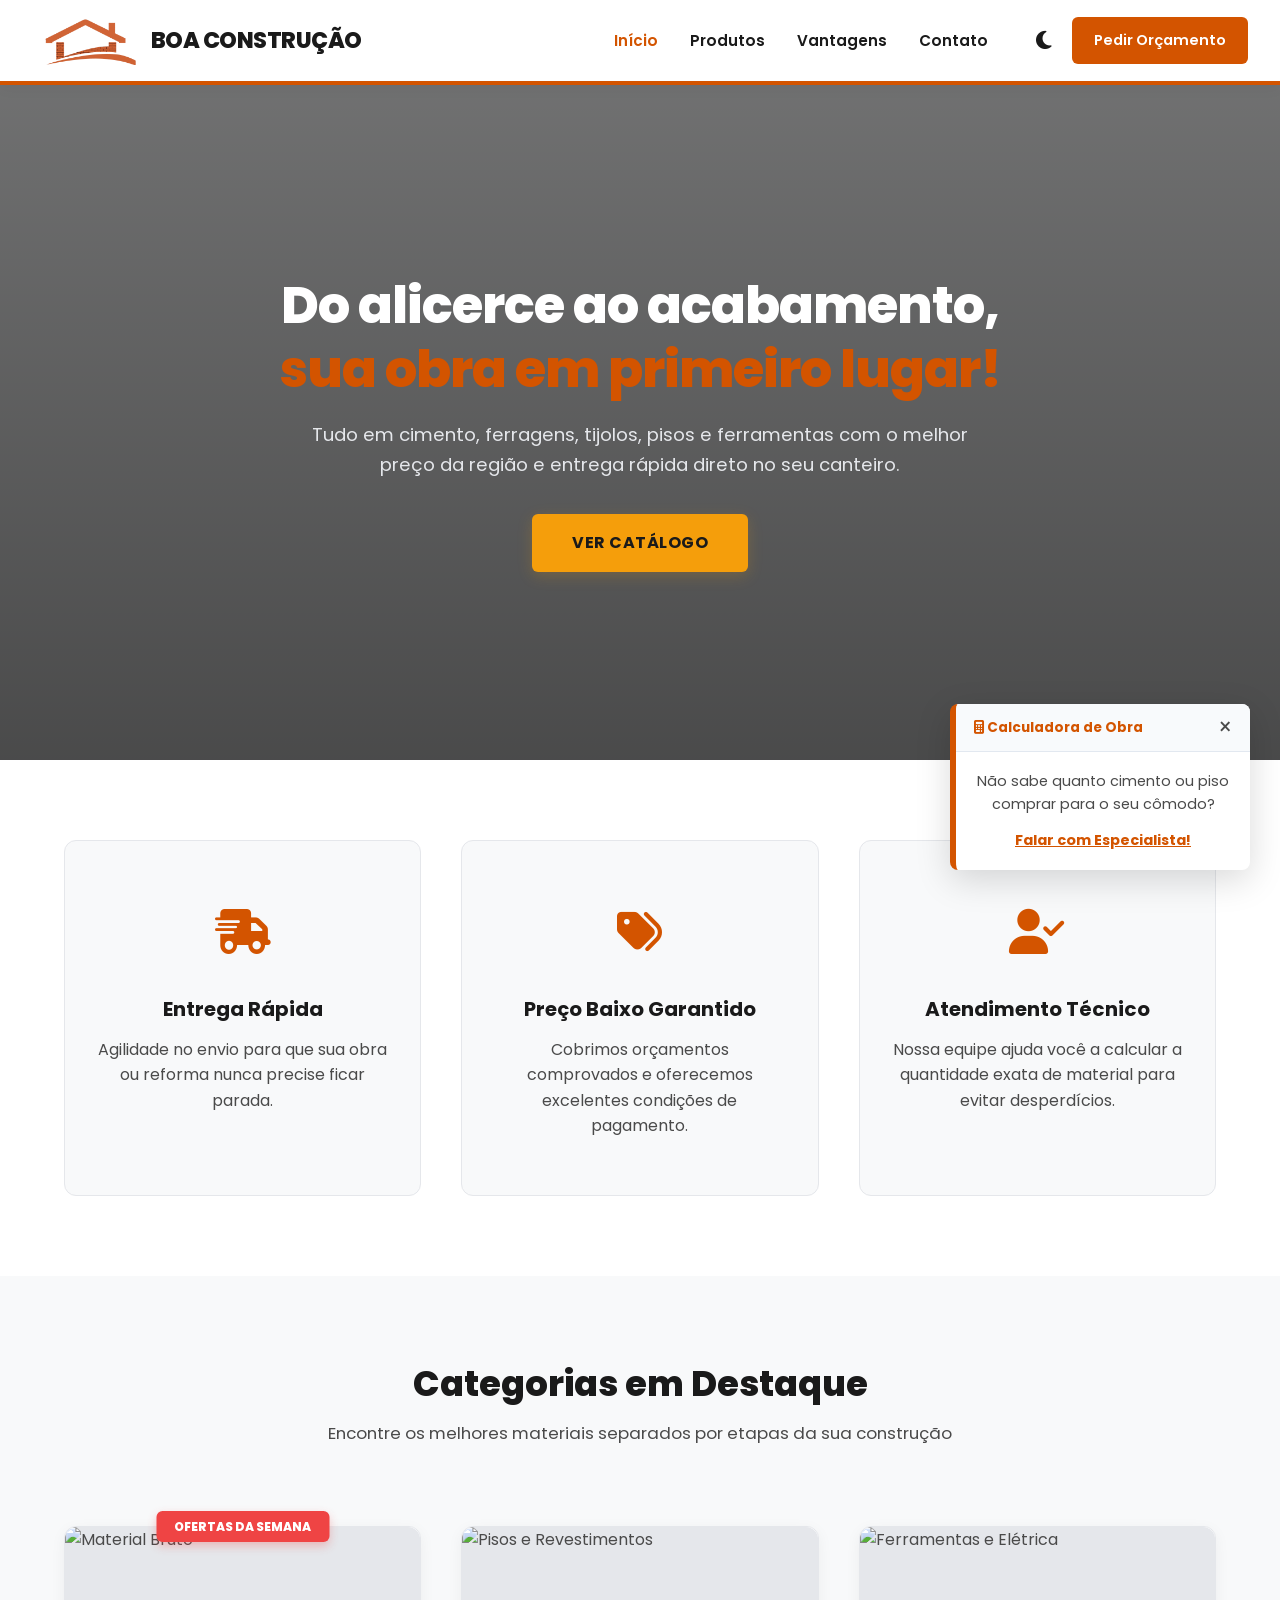
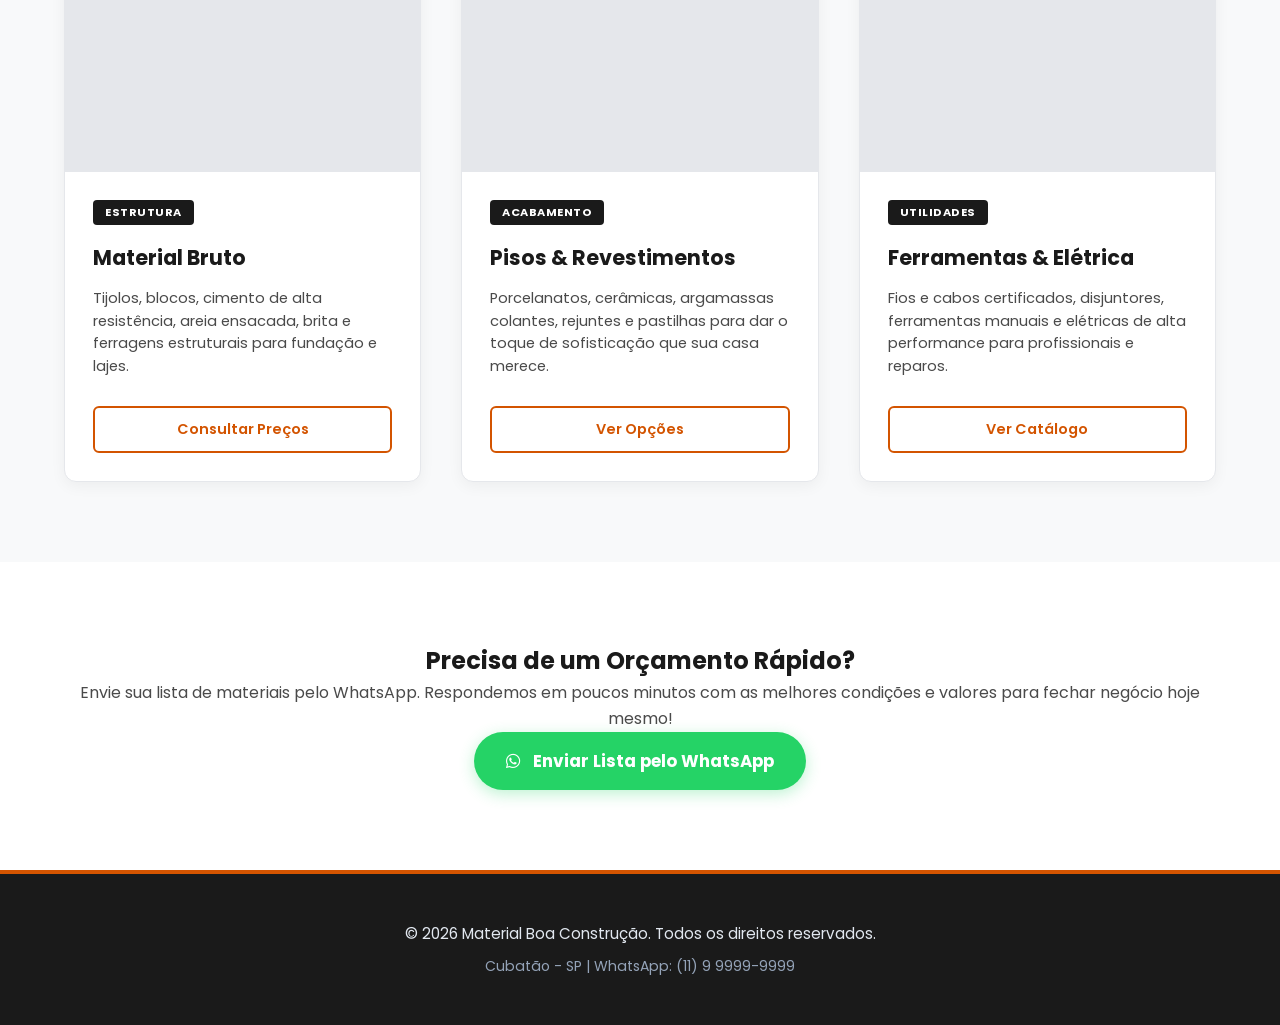
==== index.html @ e289306d "inicio projeto" ====
<!DOCTYPE html>
<html lang="pt-br">
<head>
    <link rel="icon" type="image/png" href="img/logo.png">
    <meta charset="UTF-8">
    <meta name="viewport" content="width=device-width, initial-scale=1.0">
    <title>Material Boa Construção - Tudo para sua Obra</title>
    
    <link href="https://fonts.googleapis.com/css2?family=Poppins:wght@300;400;600;700;800&display=swap" rel="stylesheet">
    <link rel="stylesheet" href="https://cdnjs.cloudflare.com/ajax/libs/font-awesome/6.4.0/css/all.min.css">
    <link rel="stylesheet" href="style.css">
</head>
<body>

    <header class="header-milenio">
        <div class="logo-container">
            <img src="img/logo.png" alt="Material Boa Construção"> 
            <span class="logo-text">Boa Construção</span>
        </div>

        <button class="menu-toggle" id="btnMenu" aria-label="Abrir menu">
            <i class="fa-solid fa-bars"></i>
        </button>

        <nav class="nav-menu" id="navMenu">
            <ul>
                <li><a href="index.html" class="active-link">Início</a></li>
                <li><a href="loja.html">Produtos</a></li>
                <li><a href="#vantagens">Vantagens</a></li>
                <li><a href="#contato">Contato</a></li>
            </ul>
            <div class="nav-buttons">
    <button id="btnDarkMode" class="btn-dark-mode" aria-label="Alternar Modo Escuro">
        <i class="fa-solid fa-moon"></i>
    </button>
    
    <a href="#contato" class="btn-nav" id="btnNavDinamico">Pedir Orçamento</a>
</div>
        </nav>
    </header>

    <main>
        <section class="hero hero-home">
            <div class="overlay"></div>
            <div class="hero-content container">
                <h1>Do alicerce ao acabamento, <br><span>sua obra em primeiro lugar!</span></h1>
                <p>Tudo em cimento, ferragens, tijolos, pisos e ferramentas com o melhor preço da região e entrega rápida direto no seu canteiro.</p>
                <a href="#produtos" class="btn-hero">Ver Catálogo</a>
            </div>
        </section>

        <section id="vantagens" class="features">
            <div class="container">
                <div class="features-grid">
                    <div class="feature-card">
                        <div class="icon"><i class="fa-solid fa-truck-fast"></i></div>
                        <h3>Entrega Rápida</h3>
                        <p>Agilidade no envio para que sua obra ou reforma nunca precise ficar parada.</p>
                    </div>
                    <div class="feature-card">
                        <div class="icon"><i class="fa-solid fa-tags"></i></div>
                        <h3>Preço Baixo Garantido</h3>
                        <p>Cobrimos orçamentos comprovados e oferecemos excelentes condições de pagamento.</p>
                    </div>
                    <div class="feature-card">
                        <div class="icon"><i class="fa-solid fa-user-check"></i></div>
                        <h3>Atendimento Técnico</h3>
                        <p>Nossa equipe ajuda você a calcular a quantidade exata de material para evitar desperdícios.</p>
                    </div>
                </div>
            </div>
        </section>

        <section id="produtos" class="courses">
            <div class="container">
                <div class="section-title">
                    <h2>Categorias em Destaque</h2>
                    <p>Encontre os melhores materiais separados por etapas da sua construção</p>
                </div>

                <div class="courses-grid">
                    <div class="course-card">
                        <span class="badge-highlight">Ofertas da Semana</span>
                        <div class="card-image">
                            <img src="https://images.unsplash.com/photo-1589939705384-5185137a7f0f?auto=format&fit=crop&w=800&q=80" alt="Material Bruto">
                        </div>
                        <div class="card-content">
                            <span class="tag">Estrutura</span>
                            <h3>Material Bruto</h3>
                            <p>Tijolos, blocos, cimento de alta resistência, areia ensacada, brita e ferragens estruturais para fundação e lajes.</p>
                            <a href="#contato" class="btn-outline-blue">Consultar Preços</a>
                            <div class="course-actions">
                            </div>
                        </div>
                    </div>

                    <div class="course-card">
                        <div class="card-image">
                            <img src="https://images.unsplash.com/photo-1584622650111-993a426fbf0a?auto=format&fit=crop&w=800&q=80" alt="Pisos e Revestimentos">
                        </div>
                        <div class="card-content">
                            <span class="tag">Acabamento</span>
                            <h3>Pisos & Revestimentos</h3>
                            <p>Porcelanatos, cerâmicas, argamassas colantes, rejuntes e pastilhas para dar o toque de sofisticação que sua casa merece.</p>
                            <a href="#contato" class="btn-outline-blue">Ver Opções</a>
                            <div class="course-actions">
                            </div>
                        </div>
                    </div>

                    <div class="course-card">
                        <div class="card-image">
                            <img src="https://images.unsplash.com/photo-1581166397057-235af2b3c6dd?auto=format&fit=crop&w=800&q=80" alt="Ferramentas e Elétrica">
                        </div>
                        <div class="card-content">
                            <span class="tag">Utilidades</span>
                            <h3>Ferramentas & Elétrica</h3>
                            <p>Fios e cabos certificados, disjuntores, ferramentas manuais e elétricas de alta performance para profissionais e reparos.</p>
                            <a href="#contato" class="btn-outline-blue">Ver Catálogo</a>
                            <div class="course-actions">
                            </div>
                        </div>
                    </div>
                </div>
            </div>
        </section>

        <section id="contato" class="cta-section">
            <div class="container">
                <h2>Precisa de um Orçamento Rápido?</h2>
                <p>Envie sua lista de materiais pelo WhatsApp. Respondemos em poucos minutos com as melhores condições e valores para fechar negócio hoje mesmo!</p>
                <a href="https://wa.me/5581979020121" class="btn-whatsapp" target="_blank">
                    <i class="fa-brands fa-whatsapp"></i> Enviar Lista pelo WhatsApp 
                </a>
            </div>
        </section>
    </main>

    <footer>
        <div class="container">
            <p>&copy; 2026 Material Boa Construção. Todos os direitos reservados.</p>
            <p class="contact-info">Cubatão - SP | WhatsApp: (11) 9 9999-9999</p>
        </div>

        <div id="cardVocacional" class="notificacao-lateral">
            <div class="notificacao-header">
                <span><i class="fa-solid fa-calculator"></i> Calculadora de Obra</span>
                <button type="button" id="btnFecharNotificacao" onclick="document.getElementById('cardVocacional').style.display='none'">&times;</button>
            </div>
            <div class="notificacao-body">
                <p>Não sabe quanto cimento ou piso comprar para o seu cômodo?</p>
                <a href="#" class="btn-vocacional-link">Falar com Especialista!</a>
            </div>
        </div>
    </footer>

    <div id="loginModal" class="modal">
        <div class="modal-content">
            <span class="close-btn" onclick="document.getElementById('loginModal').style.display='none'">&times;</span>
            <h2>Área do Cliente / Vendedor</h2>
            <input type="text" placeholder="Usuário ou CPF">
            <input type="password" placeholder="Senha">
            <button type="button">Entrar</button>
        </div>
    </div>

    <script src="script.js"></script>
    <script>
        // Mantém o efeito visual de animação ao rolar a página
        const observer = new IntersectionObserver((entries) => {
            entries.forEach(entry => {
                if (entry.isIntersecting) {
                    entry.target.classList.add('visible');
                }
            });
        });

        document.querySelectorAll('.course-card, .feature-card').forEach((el) => {
            el.classList.add('fade-in');
            observer.observe(el);
        });
    </script>
</body>
</html>
---- style.css ----
/* ==========================================================================
   MATERIAL BOA CONSTRUÇÃO - ESTILOS OFICIAIS (TOTALMENTE REESTRUTURADO)
   ========================================================================== */

/* --- 1. VARIÁVEIS DE AMBIENTE E PALETA DE CORES --- */
:root {
    --cor-primaria: #D35400;         /* Laranja Tijolo / Telha */
    --cor-primaria-hover: #A04000;   /* Laranja Escuro para transições */
    --cor-secundaria: #1A1A1A;       /* Preto Carvão para títulos e destaque */
    --cor-fundo: #F8F9FA;            /* Cinza Textura Suave para o fundo */
    --cor-texto: #4A4A4A;            /* Cinza Grafite para legibilidade de leitura */
    --cor-branca: #FFFFFF;
    --cor-destaque: #F59E0B;         /* Amarelo Ouro para alertas/promoções */
    --cor-sucesso: #25D366;          /* Verde Oficial do WhatsApp */
    --cor-sucesso-hover: #1EBE5D;
    --sombra-suave: 0 4px 15px rgba(0, 0, 0, 0.05);
    --sombra-forte: 0 10px 30px rgba(0, 0, 0, 0.12);
    --transicao: all 0.3s cubic-bezier(0.25, 0.8, 0.25, 1);
}

/* --- 2. RESET TOTAL E PADRÕES BASE --- */
* {
    margin: 0;
    padding: 0;
    box-sizing: border-box;
    font-family: 'Poppins', sans-serif;
}

html {
    scroll-behavior: smooth;
}

body {
    background-color: var(--cor-fundo);
    color: var(--cor-texto);
    line-height: 1.6;
    display: flex;
    flex-direction: column;
    min-height: 100vh;
}

main {
    flex: 1 0 auto;
}

.container {
    max-width: 1200px;
    margin: 0 auto;
    padding: 0 24px;
    position: relative;
    width: 100%;
}

a {
    text-decoration: none;
    transition: var(--transicao);
}

ul {
    list-style: none;
}

h1, h2, h3, h4 {
    color: var(--cor-secundaria);
    font-weight: 700;
}

img {
    max-width: 100%;
    height: auto;
    display: block;
}

/* --- 3. ESTRUTURA DO CABEÇALHO (HEADER & NAV) --- */
header, .header-milenio {
    background-color: var(--cor-branca);
    position: sticky;
    top: 0;
    z-index: 1000;
    box-shadow: 0 2px 15px rgba(0, 0, 0, 0.05);
    width: 100%;
    border-bottom: 4px solid var(--cor-primaria);
    display: flex;
    justify-content: space-between;
    align-items: center;
    padding: 0.75rem 2rem;
    min-height: 85px;
    transition: var(--transicao);
}

.logo-container, .logo {
    display: flex;
    align-items: center;
    gap: 12px;
    font-size: 1.4rem;
    font-weight: 800;
    color: var(--cor-secundaria);
    text-transform: uppercase;
    letter-spacing: -0.5px;
}

.logo-container img, .logo img {
    height: 50px;
    width: auto;
    object-fit: contain;
}

.nav-menu {
    display: flex;
    align-items: center;
    gap: 2.5rem;
}

.nav-menu ul {
    display: flex;
    gap: 32px;
    align-items: center;
}

.nav-menu ul a {
    color: var(--cor-secundaria);
    font-weight: 600;
    font-size: 0.95rem;
    position: relative;
    padding: 4px 0;
}

.nav-menu ul a:hover, 
.nav-menu ul a.active-link {
    color: var(--cor-primaria);
}

/* --- 4. BOTÕES E COMPONENTES DE INTERAÇÃO --- */
.nav-buttons {
    display: flex;
    gap: 12px;
    align-items: center;
}

/* Botão Alternar Modo Escuro */
.btn-dark-mode {
    background: none;
    border: none;
    color: var(--cor-secundaria);
    font-size: 1.3rem;
    cursor: pointer;
    padding: 8px;
    border-radius: 50%;
    display: flex;
    align-items: center;
    justify-content: center;
    transition: var(--transicao);
}

.btn-dark-mode:hover {
    color: var(--cor-primaria);
    background-color: rgba(0, 0, 0, 0.05);
    transform: scale(1.1);
}

/* Botão Conta do Utilizador (Compatível com classes antigas) */
.btn-aluno, .btn-outline-blue, .btn-outline {
    border: 2px solid var(--cor-primaria);
    color: var(--cor-primaria) !important;
    background-color: transparent;
    padding: 10px 20px;
    border-radius: 6px;
    font-weight: 600;
    font-size: 0.9rem;
    cursor: pointer;
    display: inline-flex;
    align-items: center;
    justify-content: center;
    gap: 8px;
}

.btn-aluno:hover, .btn-outline-blue:hover, .btn-outline:hover {
    background-color: var(--cor-primaria);
    color: var(--cor-branca) !important;
    transform: translateY(-2px);
    box-shadow: 0 4px 12px rgba(211, 84, 0, 0.2);
}

/* Botão Sólido Principal */
.btn-nav, .btn-solid, .btn-simulacao-injetado {
    background-color: var(--cor-primaria);
    color: var(--cor-branca) !important;
    padding: 12px 22px;
    border-radius: 6px;
    font-weight: 600;
    font-size: 0.9rem;
    border: none;
    cursor: pointer;
    display: inline-flex;
    align-items: center;
    justify-content: center;
    gap: 8px;
}

.btn-nav:hover, .btn-solid:hover, .btn-simulacao-injetado:hover {
    background-color: var(--cor-primaria-hover);
    transform: translateY(-2px);
    box-shadow: 0 4px 12px rgba(211, 84, 0, 0.3);
}

/* Botão de Destaque Call to Action (Hero) */
.btn-hero, .btn-yellow {
    background-color: var(--cor-destaque);
    color: var(--cor-secundaria);
    padding: 1rem 2.5rem;
    border-radius: 6px;
    font-weight: 700;
    font-size: 1rem;
    letter-spacing: 0.5px;
    display: inline-block;
    text-transform: uppercase;
    box-shadow: 0 4px 15px rgba(245, 158, 11, 0.2);
}

.btn-hero:hover, .btn-yellow:hover {
    background-color: #D97706;
    transform: translateY(-3px);
    box-shadow: 0 6px 20px rgba(245, 158, 11, 0.4);
}

/* Botão de Contacto Direto WhatsApp */
.btn-whatsapp {
    display: inline-flex;
    align-items: center;
    gap: 12px;
    background-color: var(--cor-sucesso);
    color: var(--cor-branca) !important;
    padding: 16px 32px;
    border-radius: 50px;
    font-weight: 700;
    font-size: 1.05rem;
    box-shadow: 0 4px 15px rgba(37, 211, 102, 0.3);
}

.btn-whatsapp:hover {
    background-color: var(--cor-sucesso-hover);
    transform: translateY(-3px);
    box-shadow: 0 6px 22px rgba(37, 211, 102, 0.5);
}

/* --- 5. BANNER PRINCIPAL (HERO SECTION) --- */
.hero {
    background-size: cover;
    background-position: center;
    position: relative;
    display: flex;
    align-items: center;
    justify-content: center;
    text-align: center;
    color: var(--cor-branca);
    min-height: 450px;
}

.hero-home {
    background-image: linear-gradient(rgba(0, 0, 0, 0.55), rgba(0, 0, 0, 0.7)), url('https://images.unsplash.com/photo-1503387762-592deb58ef4e?auto=format&fit=crop&w=1920&q=80');
    height: 75vh;
}

.overlay {
    position: absolute;
    inset: 0;
    background: transparent; /* Controlado via linear-gradient no próprio background */
}

.hero-content {
    position: relative;
    z-index: 2;
    max-width: 850px;
}

.hero h1 {
    font-size: 3.2rem;
    line-height: 1.25;
    margin-bottom: 1.2rem;
    font-weight: 800;
    color: var(--cor-branca);
    letter-spacing: -1px;
}

.hero h1 span {
    color: var(--cor-primaria);
}

.hero p {
    font-size: 1.15rem;
    margin-bottom: 2.2rem;
    color: #E5E7EB;
    max-width: 700px;
    margin-left: auto;
    margin-right: auto;
}

/* --- 6. SEÇÃO DE DIFERENCIAIS (FEATURES) --- */
.features, .cta-section {
    padding: 5rem 0;
    background-color: var(--cor-branca);
    text-align: center;
}

.features-grid {
    display: grid;
    grid-template-columns: repeat(auto-fit, minmax(280px, 1fr));
    gap: 2.5rem;
}

.feature-card {
    background-color: var(--cor-fundo);
    padding: 3.5rem 2rem;
    border-radius: 12px;
    border: 1px solid #E5E7EB;
    transition: var(--transicao);
    display: flex;
    flex-direction: column;
    align-items: center;
}

.feature-card:hover {
    transform: translateY(-8px);
    border-color: var(--cor-primaria);
    background-color: var(--cor-branca);
    box-shadow: var(--sombra-forte);
}

.feature-card .icon {
    font-size: 2.8rem;
    margin-bottom: 1.5rem;
    color: var(--cor-primaria);
}

.feature-card h3 {
    font-size: 1.25rem;
    margin-bottom: 0.75rem;
}

/* --- 7. GRADE DE CARDS DE PRODUTOS --- */
.courses, section {
    padding: 5rem 0;
    background-color: var(--cor-fundo);
}

.section-title {
    text-align: center;
    margin-bottom: 4rem;
}

.section-title h2 {
    color: var(--cor-secundaria);
    font-size: 2.2rem;
    font-weight: 800;
    margin-bottom: 0.5rem;
}

.section-title p {
    color: var(--cor-texto);
    font-size: 1.05rem;
}

.courses-grid {
    display: grid;
    grid-template-columns: repeat(auto-fit, minmax(300px, 1fr));
    gap: 2.5rem;
}

.course-card {
    background-color: var(--cor-branca);
    border-radius: 12px;
    position: relative;
    margin-top: 15px;
    overflow: visible;
    border: 1px solid #E5E7EB;
    box-shadow: var(--sombra-suave);
    transition: var(--transicao);
    display: flex;
    flex-direction: column;
}

.course-card:hover {
    transform: translateY(-8px);
    box-shadow: var(--sombra-forte);
}

.badge-highlight {
    position: absolute;
    top: -16px;
    left: 50%;
    transform: translateX(-50%);
    background-color: #EF4444; /* Destaque promocional encarnado */
    color: var(--cor-branca);
    padding: 6px 18px;
    border-radius: 6px;
    font-size: 0.75rem;
    font-weight: 800;
    text-transform: uppercase;
    box-shadow: 0 4px 10px rgba(239, 68, 68, 0.3);
    z-index: 10;
    white-space: nowrap;
}

.card-image {
    width: 100%;
    aspect-ratio: 16 / 11;
    overflow: hidden;
    position: relative;
    background-color: #E5E7EB;
    border-radius: 12px 12px 0 0;
}

.card-image img {
    width: 100%;
    height: 100%;
    object-fit: cover;
    transition: var(--transicao);
}

.course-card:hover .card-image img {
    transform: scale(1.05);
}

.card-content {
    padding: 1.75rem;
    display: flex;
    flex-direction: column;
    flex-grow: 1;
}

.tag {
    display: inline-block;
    align-self: flex-start;
    padding: 4px 12px;
    border-radius: 4px;
    font-size: 0.7rem;
    font-weight: 700;
    text-transform: uppercase;
    margin-bottom: 1rem;
    background-color: var(--cor-secundaria);
    color: var(--cor-branca);
    letter-spacing: 0.5px;
}

.course-card h3 {
    font-size: 1.3rem;
    font-weight: 700;
    margin-bottom: 0.75rem;
}

.course-card p {
    font-size: 0.92rem;
    color: var(--cor-texto);
    margin-bottom: 1.75rem;
    line-height: 1.55;
}

.course-actions {
    margin-top: auto;
    display: flex;
    flex-direction: column;
    gap: 10px;
}

.course-actions .btn-outline-blue,
.course-actions .btn-simulacao-injetado {
    width: 100%;
}

/* --- 8. COMPONENTES: CALCULADORA LATERAL E MODAL --- */
.notificacao-lateral {
    position: fixed;
    bottom: 30px;
    right: 30px;
    width: 300px;
    background-color: var(--cor-branca);
    border-left: 6px solid var(--cor-primaria);
    box-shadow: 0 10px 35px rgba(0, 0, 0, 0.15);
    border-radius: 8px;
    z-index: 9999;
    overflow: hidden;
    animation: slideInRight 0.4s cubic-bezier(0.16, 1, 0.3, 1);
}

.notificacao-header {
    background-color: #F8FAFC;
    padding: 12px 18px;
    display: flex;
    justify-content: space-between;
    align-items: center;
    font-size: 0.85rem;
    font-weight: 700;
    color: var(--cor-primaria);
    border-bottom: 1px solid #E2E8F0;
}

.notificacao-header button {
    background: none;
    border: none;
    font-size: 1.4rem;
    cursor: pointer;
    color: var(--cor-texto);
    line-height: 1;
}

.notificacao-body {
    padding: 18px;
}

.notificacao-body p {
    font-size: 0.9rem;
    margin-bottom: 12px;
    color: var(--cor-texto);
}

.btn-vocacional-link {
    color: var(--cor-primaria);
    font-weight: 700;
    font-size: 0.9rem;
    text-decoration: underline;
}

.btn-vocacional-link:hover {
    color: var(--cor-primaria-hover);
}

/* Modal Estrutural */
.modal {
    display: none;
    position: fixed;
    inset: 0;
    background-color: rgba(0, 0, 0, 0.65);
    z-index: 10000;
    align-items: center;
    justify-content: center;
}

.modal-content {
    background-color: var(--cor-branca);
    padding: 3rem 2rem;
    border-radius: 10px;
    width: 90%;
    max-width: 420px;
    text-align: center;
    position: relative;
    box-shadow: 0 20px 50px rgba(0,0,0,0.3);
    animation: zoomIn 0.3s cubic-bezier(0.34, 1.56, 0.64, 1);
}

.close-btn {
    position: absolute;
    top: 15px;
    right: 20px;
    font-size: 2rem;
    font-weight: 400;
    color: var(--cor-texto);
    cursor: pointer;
    line-height: 1;
}

.modal-content h2 {
    font-size: 1.6rem;
    margin-bottom: 1.5rem;
}

.modal-content input {
    width: 100%;
    padding: 14px;
    margin: 8px 0 16px;
    border: 1px solid #D1D5DB;
    border-radius: 6px;
    font-size: 0.95rem;
    outline: none;
    transition: var(--transicao);
}

.modal-content input:focus {
    border-color: var(--cor-primaria);
    box-shadow: 0 0 0 3px rgba(211, 84, 0, 0.15);
}

.modal-content button {
    width: 100%;
    padding: 14px;
    background-color: var(--cor-primaria);
    color: var(--cor-branca);
    border: none;
    border-radius: 6px;
    font-weight: 700;
    font-size: 1rem;
    cursor: pointer;
    transition: var(--transicao);
}

.modal-content button:hover {
    background-color: var(--cor-primaria-hover);
}

/* --- 9. RODAPÉ (FOOTER) --- */
footer {
    background-color: var(--cor-secundaria);
    color: #E2E8F0;
    padding: 3rem 0;
    text-align: center;
    border-top: 4px solid var(--cor-primaria);
    width: 100%;
    font-size: 0.95rem;
}

footer .contact-info {
    margin-top: 8px;
    color: #94A3B8;
    font-size: 0.88rem;
}

/* --- 10. ANIMAÇÕES --- */
@keyframes slideInRight {
    from { transform: translateX(120%); opacity: 0; }
    to { transform: translateX(0); opacity: 1; }
}

@keyframes zoomIn {
    from { transform: scale(0.85); opacity: 0; }
    to { transform: scale(1); opacity: 1; }
}

.fade-in {
    opacity: 0;
    transform: translateY(25px);
    transition: opacity 0.6s ease-out, transform 0.6s ease-out;
}

.fade-in.visible {
    opacity: 1;
    transform: translateY(0);
}

/* --- 11. RESPONSIVIDADE (MEDIA QUERIES CONSOLIDADO) --- */
.menu-toggle {
    display: none;
    background: none;
    border: none;
    font-size: 1.8rem;
    color: var(--cor-primaria);
    cursor: pointer;
}

@media (max-width: 992px) {
    .nav-menu ul { gap: 20px; }
    .hero h1 { font-size: 2.8rem; }
}

@media (max-width: 768px) {
    header, .header-milenio {
        padding: 0.5rem 1.5rem;
        min-height: 75px;
    }

    .menu-toggle {
        display: block;
    }

    .nav-menu {
        display: none;
        flex-direction: column;
        position: absolute;
        top: 100%;
        left: 0;
        width: 100%;
        background-color: var(--cor-branca);
        padding: 1.5rem;
        box-shadow: 0 8px 15px rgba(0, 0, 0, 0.08);
        z-index: 999;
        border-top: 1px solid #F1F5F9;
    }

    .nav-menu.active {
        display: flex;
    }

    .nav-menu ul {
        flex-direction: column;
        gap: 18px;
        padding-bottom: 1.5rem;
        width: 100%;
        text-align: center;
    }

    .nav-buttons {
        flex-direction: column;
        width: 100%;
        gap: 10px;
    }

    .btn-aluno, .btn-outline-blue, .btn-solid, .btn-nav, .btn-dark-mode {
        width: 100%;
        text-align: center;
        justify-content: center;
    }

    .btn-dark-mode {
        border: 1px solid #E2E8F0;
        border-radius: 6px;
        padding: 10px;
    }

    .hero {
        padding: 5rem 0;
        height: auto;
    }

    .hero h1 {
        font-size: 2.1rem;
    }

    .hero p {
        font-size: 1rem;
    }

    .notificacao-lateral {
        bottom: 15px !important;
        right: 5% !important;
        left: 5% !important;
        width: 90% !important;
        transform: none !important;
        animation: slideInUp 0.4s ease;
    }
}

@keyframes slideInUp {
    from { transform: translateY(100%); opacity: 0; }
    to { transform: translateY(0); opacity: 1; }
}

/* --- 12. CONFIGURAÇÃO COMPLETA DO MODO ESCURO (DARK MODE CORRIGIDO) --- */
body.dark-mode {
    background-color: #121212;
    color: #E0E0E0;
}

/* FIXAÇÃO DO BUG: O seletor .container foi completamente removido do reset de fundo */
body.dark-mode section, 
body.dark-mode .features, 
body.dark-mode .courses,
body.dark-mode .cta-section {
    background-color: #121212;
}

body.dark-mode header, 
body.dark-mode .header-milenio {
    background-color: #1E1E1E;
    box-shadow: 0 4px 20px rgba(0, 0, 0, 0.25);
    border-bottom: 4px solid var(--cor-primaria);
}

body.dark-mode .nav-menu {
    background-color: #1E1E1E;
}

body.dark-mode .nav-menu ul a,
body.dark-mode .logo-text,
body.dark-mode h1,
body.dark-mode h2,
body.dark-mode h3,
body.dark-mode h4 {
    color: var(--cor-branca);
}

body.dark-mode p {
    color: #A0AEC0;
}

body.dark-mode .feature-card, 
body.dark-mode .course-card, 
body.dark-mode .modal-content,
body.dark-mode .notificacao-lateral {
    background-color: #1E1E1E;
    border-color: #2D3748;
    box-shadow: 0 10px 25px rgba(0, 0, 0, 0.3);
}

body.dark-mode .notificacao-header {
    background-color: #2D3748;
    border-bottom: 1px solid #4A5568;
    color: var(--cor-branca);
}

body.dark-mode .notificacao-header button {
    color: var(--cor-branca);
}

body.dark-mode .modal-content input {
    background-color: #2D3748;
    border-color: #4A5568;
    color: var(--cor-branca);
}

body.dark-mode .btn-dark-mode {
    color: #F1C40F; /* Altera para cor amarela vibrante imitando o sol */
}

body.dark-mode .btn-dark-mode:hover {
    background-color: rgba(255, 255, 255, 0.08);
}

/* --- 13. CONFIGURAÇÕES DE IMPRESSÃO --- */
@media print {
    header, footer, .notificacao-lateral, .hero, .btn-whatsapp, #btnDarkMode {
        display: none !important;
    }
    body {
        background: white;
        padding: 0;
        color: black;
    }
    .course-card {
        box-shadow: none;
        border: 1px solid #CCC;
        page-break-inside: avoid;
    }
}

/* Layout estilo Marketplace */
.marketplace-container {
    display: grid;
    grid-template-columns: 250px 1fr;
    gap: 20px;
    padding: 20px;
}

.filtros-laterais {
    background: white;
    padding: 20px;
    border-radius: 8px;
    border: 1px solid #ddd;
}

.produto-card-marketplace {
    border: 1px solid #eee;
    padding: 15px;
    text-align: center;
    transition: 0.3s;
    background: white;
}

.produto-card-marketplace:hover {
    box-shadow: 0 5px 15px rgba(0,0,0,0.1);
}

.preco {
    font-size: 1.5rem;
    font-weight: 800;
    color: var(--cor-secundaria);
    margin: 10px 0;
}

.tag-promocao {
    background: #e74c3c;
    color: white;
    padding: 2px 8px;
    font-size: 0.8rem;
    border-radius: 4px;
}

/* Correção do Modo Escuro para o Marketplace */
body.dark-mode .filtros-laterais,
body.dark-mode .produto-card-marketplace {
    background-color: #1E1E1E !important;
    border-color: #333 !important;
    color: #E0E0E0 !important;
}

body.dark-mode .produto-card-marketplace .preco {
    color: #FFFFFF !important;
}
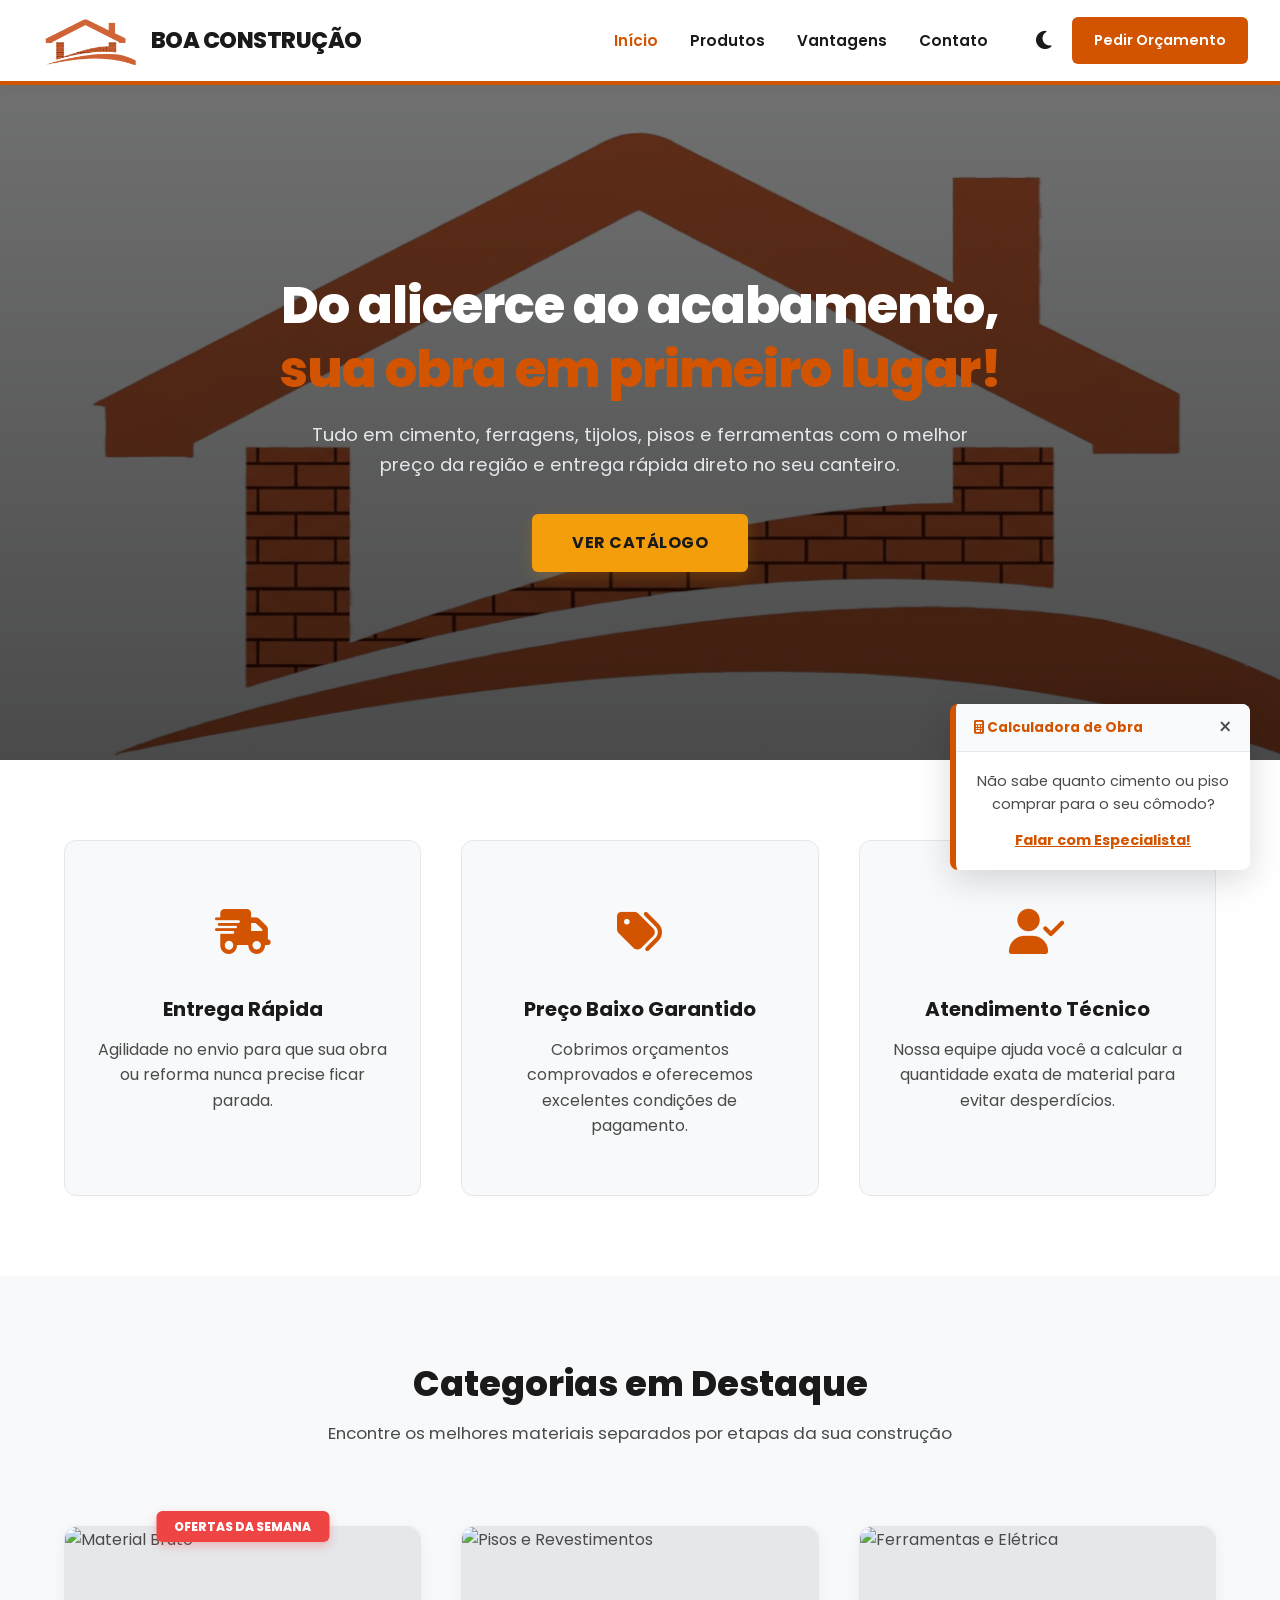
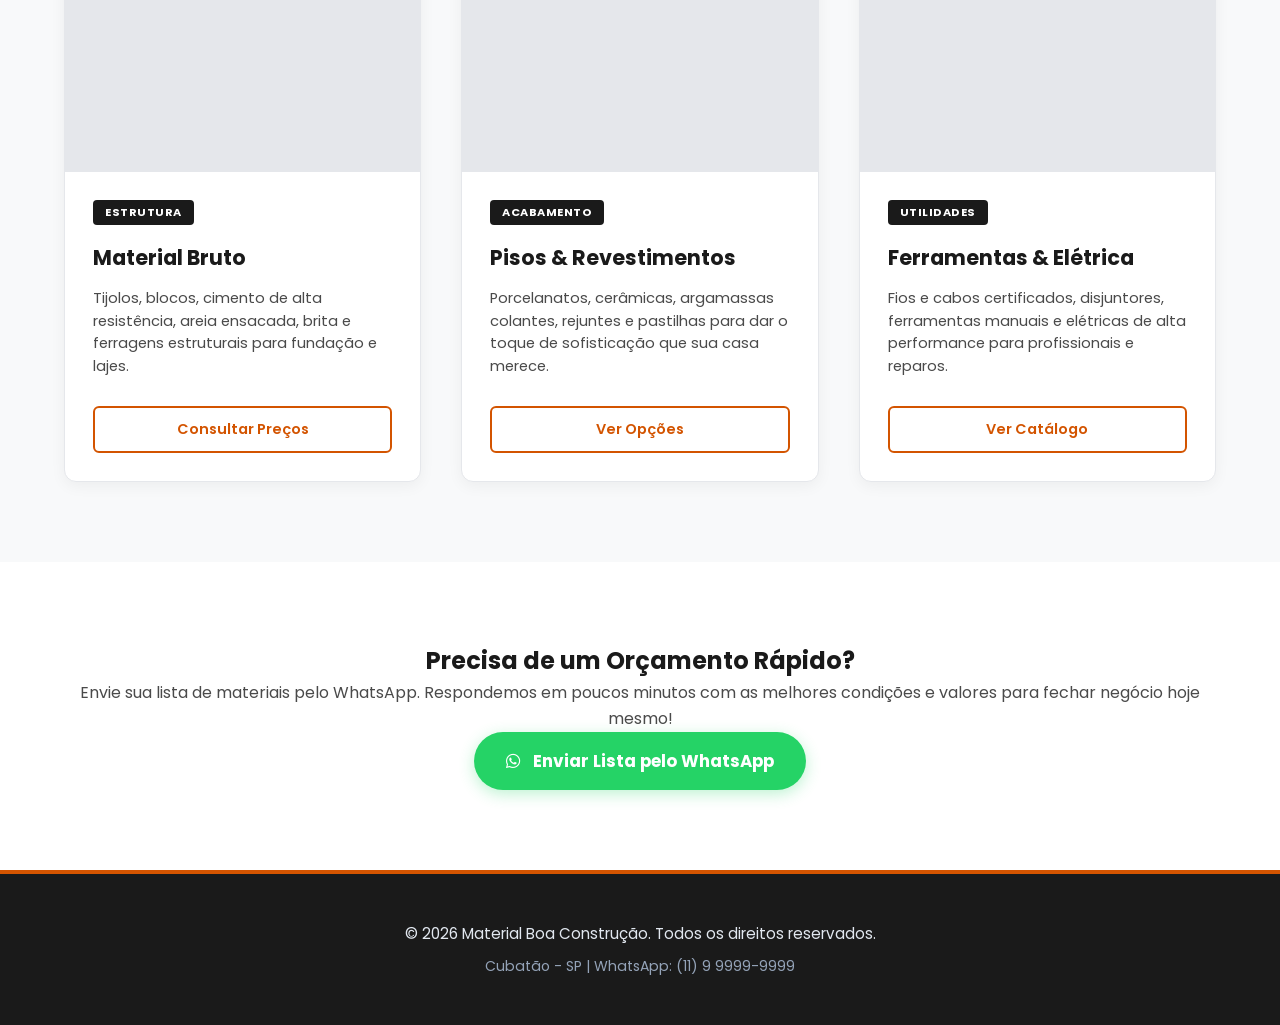
==== commit 806dd4a6: "att do whsasb" ====
--- a/index.html
+++ b/index.html
@@ -129,7 +129,7 @@
             <div class="container">
                 <h2>Precisa de um Orçamento Rápido?</h2>
                 <p>Envie sua lista de materiais pelo WhatsApp. Respondemos em poucos minutos com as melhores condições e valores para fechar negócio hoje mesmo!</p>
-                <a href="https://wa.me/5581979020121" class="btn-whatsapp" target="_blank">
+                <a href="https://wa.me/55819999999" class="btn-whatsapp" target="_blank">
                     <i class="fa-brands fa-whatsapp"></i> Enviar Lista pelo WhatsApp 
                 </a>
             </div>
--- a/style.css
+++ b/style.css
@@ -1,8 +1,3 @@
-/* ==========================================================================
-   MATERIAL BOA CONSTRUÇÃO - ESTILOS OFICIAIS (TOTALMENTE REESTRUTURADO)
-   ========================================================================== */
-
-/* --- 1. VARIÁVEIS DE AMBIENTE E PALETA DE CORES --- */
 :root {
     --cor-primaria: #D35400;         /* Laranja Tijolo / Telha */
     --cor-primaria-hover: #A04000;   /* Laranja Escuro para transições */
@@ -18,7 +13,6 @@
     --transicao: all 0.3s cubic-bezier(0.25, 0.8, 0.25, 1);
 }
 
-/* --- 2. RESET TOTAL E PADRÕES BASE --- */
 * {
     margin: 0;
     padding: 0;
@@ -71,7 +65,6 @@
     display: block;
 }
 
-/* --- 3. ESTRUTURA DO CABEÇALHO (HEADER & NAV) --- */
 header, .header-milenio {
     background-color: var(--cor-branca);
     position: sticky;
@@ -130,14 +123,12 @@
     color: var(--cor-primaria);
 }
 
-/* --- 4. BOTÕES E COMPONENTES DE INTERAÇÃO --- */
 .nav-buttons {
     display: flex;
     gap: 12px;
     align-items: center;
 }
 
-/* Botão Alternar Modo Escuro */
 .btn-dark-mode {
     background: none;
     border: none;
@@ -158,7 +149,6 @@
     transform: scale(1.1);
 }
 
-/* Botão Conta do Utilizador (Compatível com classes antigas) */
 .btn-aluno, .btn-outline-blue, .btn-outline {
     border: 2px solid var(--cor-primaria);
     color: var(--cor-primaria) !important;
@@ -181,7 +171,6 @@
     box-shadow: 0 4px 12px rgba(211, 84, 0, 0.2);
 }
 
-/* Botão Sólido Principal */
 .btn-nav, .btn-solid, .btn-simulacao-injetado {
     background-color: var(--cor-primaria);
     color: var(--cor-branca) !important;
@@ -203,7 +192,6 @@
     box-shadow: 0 4px 12px rgba(211, 84, 0, 0.3);
 }
 
-/* Botão de Destaque Call to Action (Hero) */
 .btn-hero, .btn-yellow {
     background-color: var(--cor-destaque);
     color: var(--cor-secundaria);
@@ -223,7 +211,6 @@
     box-shadow: 0 6px 20px rgba(245, 158, 11, 0.4);
 }
 
-/* Botão de Contacto Direto WhatsApp */
 .btn-whatsapp {
     display: inline-flex;
     align-items: center;
@@ -243,7 +230,6 @@
     box-shadow: 0 6px 22px rgba(37, 211, 102, 0.5);
 }
 
-/* --- 5. BANNER PRINCIPAL (HERO SECTION) --- */
 .hero {
     background-size: cover;
     background-position: center;
@@ -257,7 +243,7 @@
 }
 
 .hero-home {
-    background-image: linear-gradient(rgba(0, 0, 0, 0.55), rgba(0, 0, 0, 0.7)), url('https://images.unsplash.com/photo-1503387762-592deb58ef4e?auto=format&fit=crop&w=1920&q=80');
+    background-image: linear-gradient(rgba(0, 0, 0, 0.55), rgba(0, 0, 0, 0.7)), url('img/logo.png');
     height: 75vh;
 }
 
@@ -295,7 +281,6 @@
     margin-right: auto;
 }
 
-/* --- 6. SEÇÃO DE DIFERENCIAIS (FEATURES) --- */
 .features, .cta-section {
     padding: 5rem 0;
     background-color: var(--cor-branca);
@@ -337,7 +322,6 @@
     margin-bottom: 0.75rem;
 }
 
-/* --- 7. GRADE DE CARDS DE PRODUTOS --- */
 .courses, section {
     padding: 5rem 0;
     background-color: var(--cor-fundo);
@@ -467,7 +451,6 @@
     width: 100%;
 }
 
-/* --- 8. COMPONENTES: CALCULADORA LATERAL E MODAL --- */
 .notificacao-lateral {
     position: fixed;
     bottom: 30px;
@@ -524,7 +507,6 @@
     color: var(--cor-primaria-hover);
 }
 
-/* Modal Estrutural */
 .modal {
     display: none;
     position: fixed;
@@ -596,7 +578,6 @@
     background-color: var(--cor-primaria-hover);
 }
 
-/* --- 9. RODAPÉ (FOOTER) --- */
 footer {
     background-color: var(--cor-secundaria);
     color: #E2E8F0;
@@ -613,7 +594,6 @@
     font-size: 0.88rem;
 }
 
-/* --- 10. ANIMAÇÕES --- */
 @keyframes slideInRight {
     from { transform: translateX(120%); opacity: 0; }
     to { transform: translateX(0); opacity: 1; }
@@ -635,7 +615,6 @@
     transform: translateY(0);
 }
 
-/* --- 11. RESPONSIVIDADE (MEDIA QUERIES CONSOLIDADO) --- */
 .menu-toggle {
     display: none;
     background: none;
@@ -732,13 +711,12 @@
     to { transform: translateY(0); opacity: 1; }
 }
 
-/* --- 12. CONFIGURAÇÃO COMPLETA DO MODO ESCURO (DARK MODE CORRIGIDO) --- */
+
 body.dark-mode {
     background-color: #121212;
     color: #E0E0E0;
 }
 
-/* FIXAÇÃO DO BUG: O seletor .container foi completamente removido do reset de fundo */
 body.dark-mode section, 
 body.dark-mode .features, 
 body.dark-mode .courses,
@@ -796,14 +774,13 @@
 }
 
 body.dark-mode .btn-dark-mode {
-    color: #F1C40F; /* Altera para cor amarela vibrante imitando o sol */
+    color: #F1C40F; 
 }
 
 body.dark-mode .btn-dark-mode:hover {
     background-color: rgba(255, 255, 255, 0.08);
 }
 
-/* --- 13. CONFIGURAÇÕES DE IMPRESSÃO --- */
 @media print {
     header, footer, .notificacao-lateral, .hero, .btn-whatsapp, #btnDarkMode {
         display: none !important;
@@ -820,7 +797,6 @@
     }
 }
 
-/* Layout estilo Marketplace */
 .marketplace-container {
     display: grid;
     grid-template-columns: 250px 1fr;
@@ -862,7 +838,6 @@
     border-radius: 4px;
 }
 
-/* Correção do Modo Escuro para o Marketplace */
 body.dark-mode .filtros-laterais,
 body.dark-mode .produto-card-marketplace {
     background-color: #1E1E1E !important;
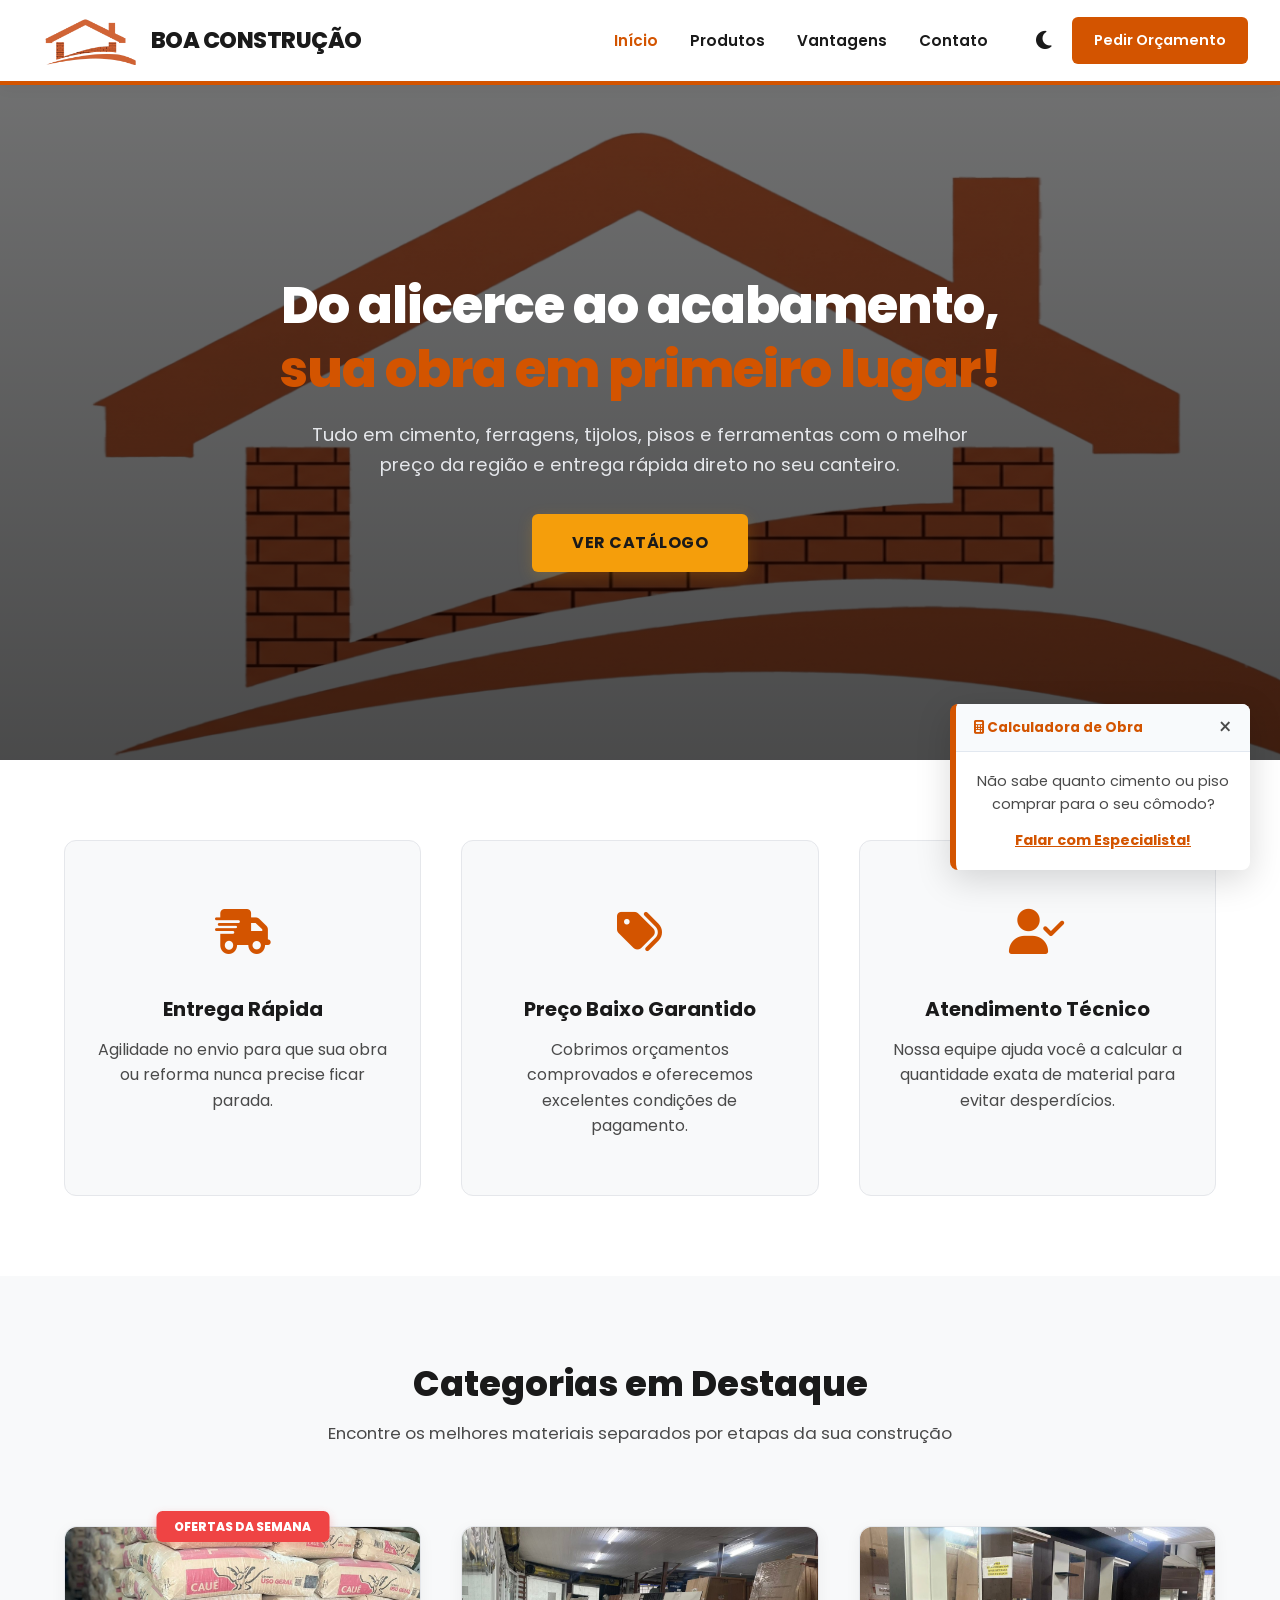
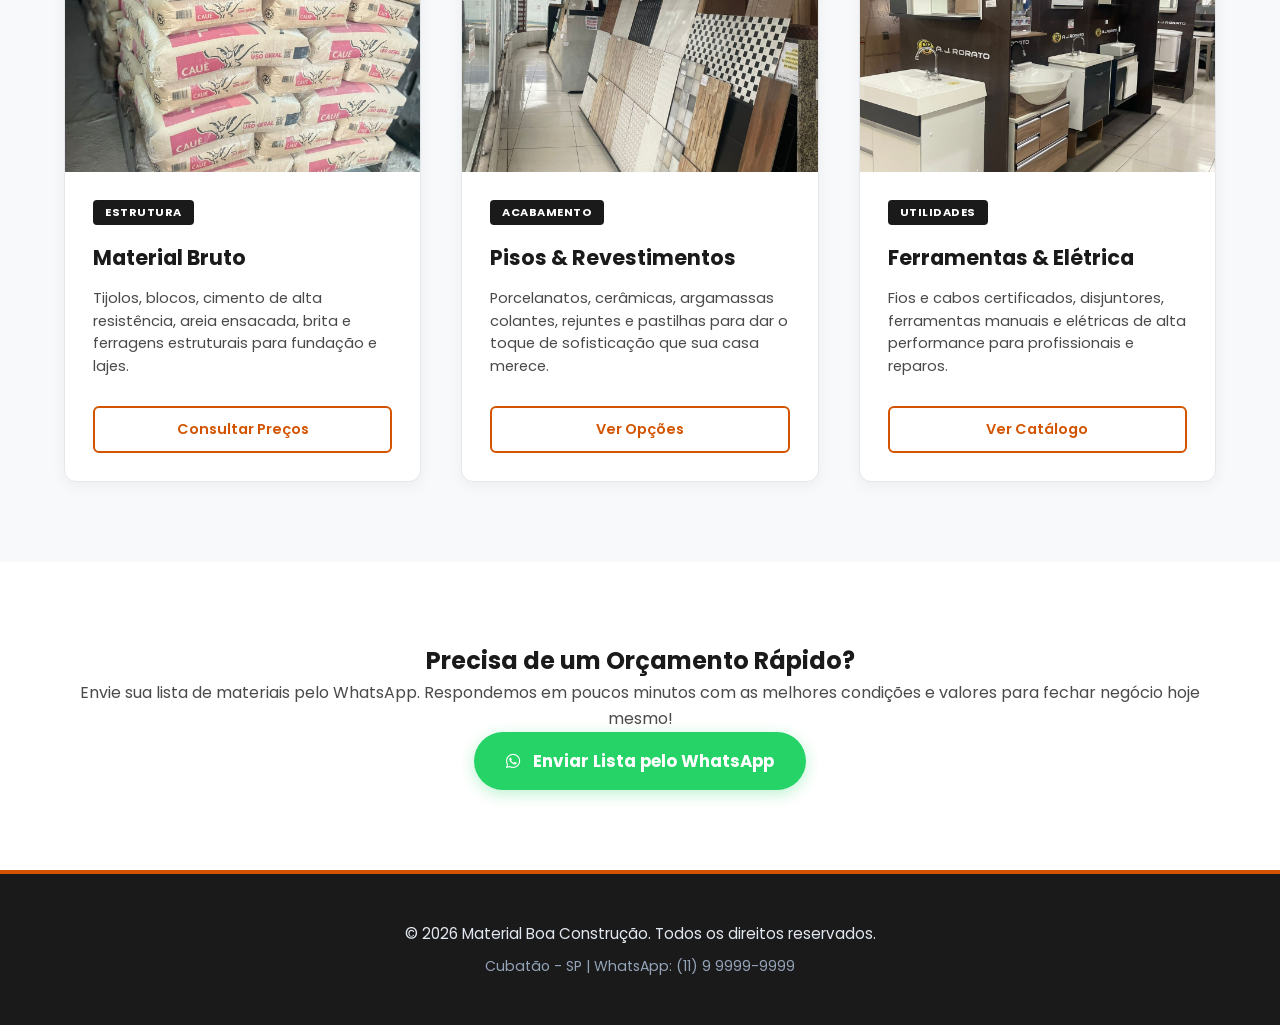
==== commit c6f061ae: "16:04" ====
--- a/index.html
+++ b/index.html
@@ -45,7 +45,7 @@
             <div class="hero-content container">
                 <h1>Do alicerce ao acabamento, <br><span>sua obra em primeiro lugar!</span></h1>
                 <p>Tudo em cimento, ferragens, tijolos, pisos e ferramentas com o melhor preço da região e entrega rápida direto no seu canteiro.</p>
-                <a href="#produtos" class="btn-hero">Ver Catálogo</a>
+                <a href="loja.html" class="btn-hero">Ver Catálogo</a>
             </div>
         </section>
 
@@ -82,7 +82,7 @@
                     <div class="course-card">
                         <span class="badge-highlight">Ofertas da Semana</span>
                         <div class="card-image">
-                            <img src="https://images.unsplash.com/photo-1589939705384-5185137a7f0f?auto=format&fit=crop&w=800&q=80" alt="Material Bruto">
+                            <img src="img/imagens produtos/cimento.jpeg" alt="Material Bruto">
                         </div>
                         <div class="card-content">
                             <span class="tag">Estrutura</span>
@@ -94,9 +94,11 @@
                         </div>
                     </div>
 
+                    
+
                     <div class="course-card">
                         <div class="card-image">
-                            <img src="https://images.unsplash.com/photo-1584622650111-993a426fbf0a?auto=format&fit=crop&w=800&q=80" alt="Pisos e Revestimentos">
+                            <img src="img/imagens produtos/pisos - Copia.jpeg" alt="Pisos e Revestimentos">
                         </div>
                         <div class="card-content">
                             <span class="tag">Acabamento</span>
@@ -110,7 +112,7 @@
 
                     <div class="course-card">
                         <div class="card-image">
-                            <img src="https://images.unsplash.com/photo-1581166397057-235af2b3c6dd?auto=format&fit=crop&w=800&q=80" alt="Ferramentas e Elétrica">
+                            <img src="img/imagens produtos/gabinete 2 - Copia.jpeg" alt="Ferramentas e Elétrica">
                         </div>
                         <div class="card-content">
                             <span class="tag">Utilidades</span>
